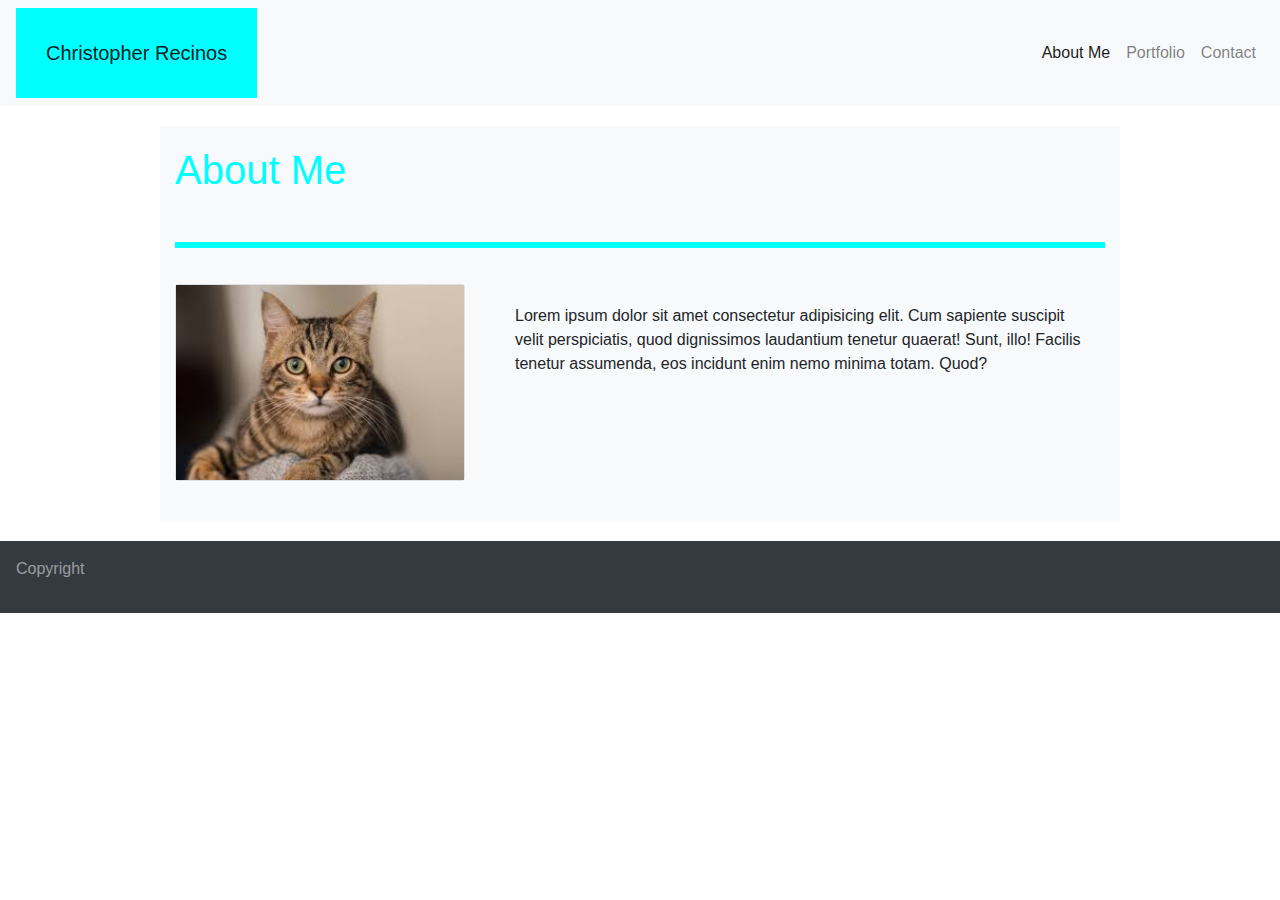
==== index.html @ 306a2a0f "first commit" ====
<!DOCTYPE html>
<html lang="en">

<head>
    <meta charset="UTF-8">
    <meta name="viewport" content="width=device-width, initial-scale=1.0">
    <meta http-equiv="X-UA-Compatible" content="ie=edge">
    <title>Document</title>

    <link rel="stylesheet" type="text/css"
        href="https://stackpath.bootstrapcdn.com/bootstrap/4.4.1/css/bootstrap.min.css">
        <link rel="stylesheet" type="text/css" href="styles.css">
</head>

<body>
    <nav class="navbar navbar-expand-lg navbar-light bg-light" style="margin-bottom: 20px;">
        <a class="navbar-brand" style="padding: 30px; background-color: aqua;">Christopher Recinos</a>
        <button class="navbar-toggler" type="button" data-toggle="collapse" data-target="#navbarNav"
            aria-controls="navbarNav" aria-expanded="false" aria-label="Toggle navigation">
            <span class="navbar-toggler-icon"></span>
        </button>
        <div class="collapse navbar-collapse" id="navbarNavDropdown">
            <ul class="navbar-nav ml-auto">
                <li class="nav-item active">
                    <a class="nav-link" href="index.html">About Me<span class="sr-only">(current)</span></a>
                </li>
                <li class="nav-item">
                    <a class="nav-link" href="portfolio.html">Portfolio</a>
                </li>
                <li class="nav-item">
                    <a class="nav-link" href="Responsive.html">Contact</a>
                </li>
            </ul>
        </div>
    </nav>
    <div class="container container-light bg-light" style="max-width: 960px;">
        <div class="row">
            <div class="col-lg">
                <h1 style="color: aqua;">About Me</h1>
                <br>
                <hr style="border: aqua solid;">
            </div>
        </div>
        <div class="row">
            <div class="col-md-4">

                <div class="card md-3">

                    <img class="img-responsive" src="[data-uri]"
                        class="card-img" alt="...">
                </div>
            </div>
            <div class="col-md-8">
                <div class="card-body">
                    <p class="card-text">Lorem ipsum dolor sit amet consectetur adipisicing elit. Cum sapiente
                        suscipit velit perspiciatis, quod dignissimos laudantium tenetur quaerat! Sunt, illo!
                        Facilis tenetur assumenda, eos incidunt enim nemo minima totam. Quod?</p>
                </div>
            </div>
        </div>
    </div>

    </div>
    <footer class="navbar navbar-expand-lg navbar-dark bg-dark" style="margin-top:20px;">

        <p class="navbar-text" style="text-align: center;">Copyright</p>
    
      </footer>
</body>

</html>
---- styles.css ----
html, body{
    height:100%;
    margin: 0;
    padding: 0;
    background-image: url('surface-945444_1920.jpg');
}
.body{
    margin: auto;
    width: 960px;
    position: relative;
    min-height:100%;
    
    }
.row{
    margin-bottom: 20px;
}
.container{
    padding-bottom: 20px;
}

.navbar-nav.ml-auto{
 float:none;
 text-align: center;
}

h2{
    
    margin: 5px;
    padding:10px;
    margin-top: 5%; 
    background-color: aqua;
    position: absolute;
    left: 44%;
    width:275px;
    opacity: 74%;
    transform: translate(-50%,-50%);
}

h1{
    margin-top: 20px;
}


#footer{
 
    width: 100%;
    border-top: 5px solid hsl(174, 72%, 56%);
    position: fixed;
    left:0;
    bottom:0;
    text-align: center;
    color: #efeee7;
    clear: both;
}



@media screen and (max-width: 760px) {
  /* The body's bg color will be #333 */
  body {
 
    font-size: 100%;
  }
  .img-responsive{
    max-width:100%;
    height:auto;
  }
 
  .row{
    width: 100%;
    padding: auto;
    float: none;
    margin-bottom: 30px; 
    flex:50%;
    color: #fff;
  }


  .container {
    width: 95%;
    margin: 10px ;
  }
}

@media screen and (max-width: 640px) {


    body{
      font-size: 100%;
      
    }
    .row{
      
      width: 100%;
      padding:auto;
      float:none;
      margin-bottom: 20px;
      color: black;
    }
    .img-responsive{
        max-width:100%;
        height:auto;
      }
     
  

    .container{
      align-content: center;
      width:95%;
      margin: 10px;
      /* flex-direction: column; */
    }
}
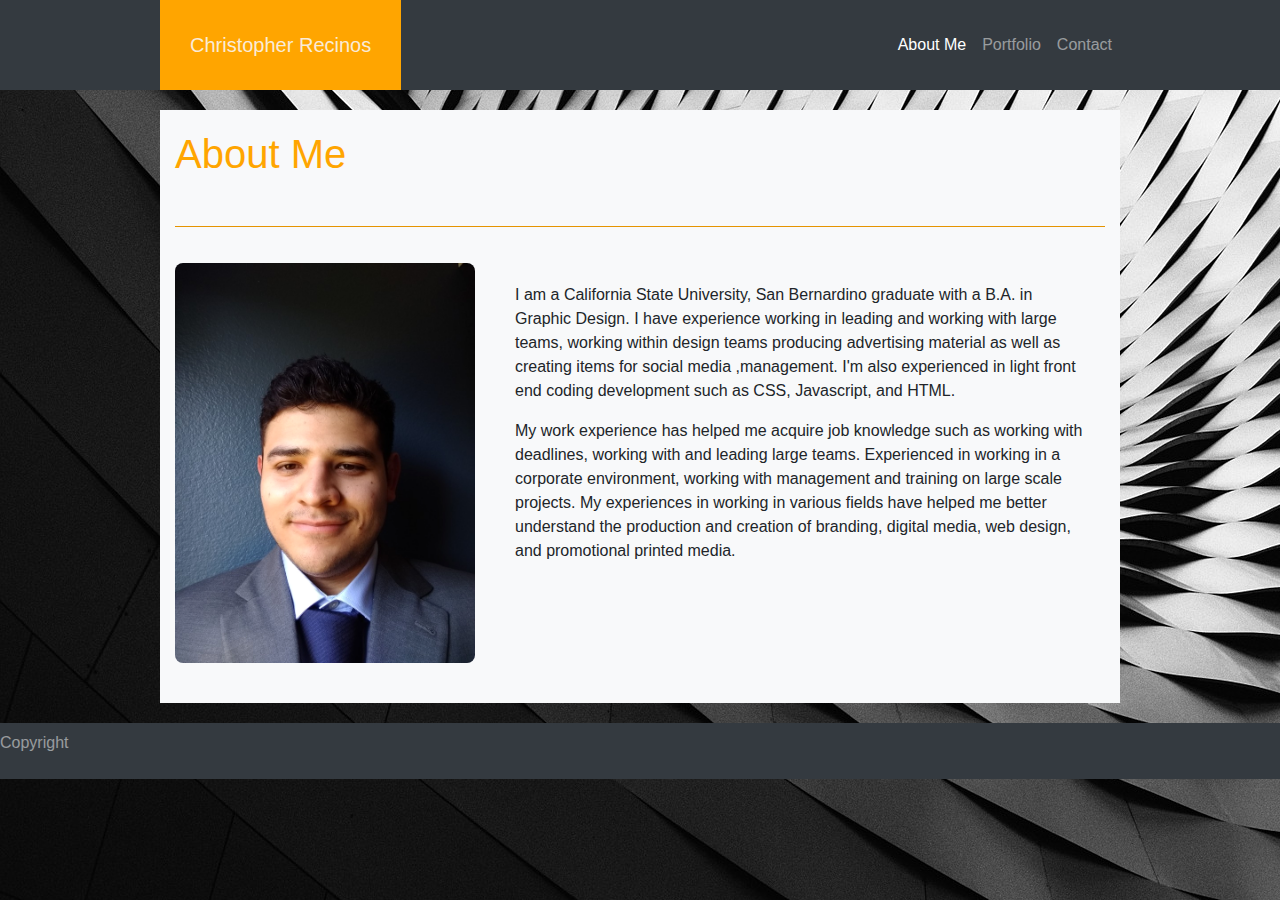
==== commit d5203712: "Update Portfolio" ====
--- a/index.html
+++ b/index.html
@@ -5,56 +5,73 @@
     <meta charset="UTF-8">
     <meta name="viewport" content="width=device-width, initial-scale=1.0">
     <meta http-equiv="X-UA-Compatible" content="ie=edge">
-    <title>Document</title>
+    <title>Chris Recinos Portfolio</title>
 
     <link rel="stylesheet" type="text/css"
         href="https://stackpath.bootstrapcdn.com/bootstrap/4.4.1/css/bootstrap.min.css">
-        <link rel="stylesheet" type="text/css" href="styles.css">
+    <link rel="stylesheet" type="text/css" href="styles.css">
 </head>
 
 <body>
-    <nav class="navbar navbar-expand-lg navbar-light bg-light" style="margin-bottom: 20px;">
-        <a class="navbar-brand" style="padding: 30px; background-color: aqua;">Christopher Recinos</a>
-        <button class="navbar-toggler" type="button" data-toggle="collapse" data-target="#navbarNav"
-            aria-controls="navbarNav" aria-expanded="false" aria-label="Toggle navigation">
-            <span class="navbar-toggler-icon"></span>
-        </button>
-        <div class="collapse navbar-collapse" id="navbarNavDropdown">
-            <ul class="navbar-nav ml-auto">
-                <li class="nav-item active">
-                    <a class="nav-link" href="index.html">About Me<span class="sr-only">(current)</span></a>
-                </li>
-                <li class="nav-item">
-                    <a class="nav-link" href="portfolio.html">Portfolio</a>
-                </li>
-                <li class="nav-item">
-                    <a class="nav-link" href="Responsive.html">Contact</a>
-                </li>
-            </ul>
+    <nav class="navbar navbar-expand-lg navbar-dark bg-dark" style="margin-bottom: 20px;">
+        <div class="container" style="max-width: 960px; padding: 0;">
+
+            <a class="navbar-brand" style="padding: 30px; background-color:orange; color:antiquewhite">Christopher
+                Recinos</a>
+            <button class="navbar-toggler" type="button" data-toggle="collapse" data-target="#navbarNav"
+                aria-controls="navbarNav" aria-expanded="false" aria-label="Toggle navigation">
+                <span class="navbar-toggler-icon"></span>
+            </button>
+
+            <div class="collapse navbar-collapse" id="navbarNavDropdown">
+                <ul class="navbar-nav ml-auto">
+                    <li class="nav-item active">
+                        <a class="nav-link" href="index.html">About Me</a>
+                    </li>
+                    <li class="nav-item">
+                        <a class="nav-link" href="portfolio.html">Portfolio</a>
+                    </li>
+                    <li class="nav-item">
+                        <a class="nav-link" href="Responsive.html">Contact</a>
+                    </li>
+                </ul>
+            </div>
+
         </div>
     </nav>
+
+
+
     <div class="container container-light bg-light" style="max-width: 960px;">
         <div class="row">
             <div class="col-lg">
-                <h1 style="color: aqua;">About Me</h1>
+                <h1>About Me</h1>
                 <br>
-                <hr style="border: aqua solid;">
+                <hr>
             </div>
         </div>
         <div class="row">
             <div class="col-md-4">
 
-                <div class="card md-3">
+                <!-- <div class="col-md-3"> -->
 
-                    <img class="img-responsive" src="[data-uri]"
-                        class="card-img" alt="...">
-                </div>
+                    <img class="img-responsive card-img"
+                        src="download.png"
+                         alt="Christopher Recinos">
+                <!-- </div> -->
             </div>
             <div class="col-md-8">
                 <div class="card-body">
-                    <p class="card-text">Lorem ipsum dolor sit amet consectetur adipisicing elit. Cum sapiente
-                        suscipit velit perspiciatis, quod dignissimos laudantium tenetur quaerat! Sunt, illo!
-                        Facilis tenetur assumenda, eos incidunt enim nemo minima totam. Quod?</p>
+                    <p class="card-text">I am a California State University, San Bernardino graduate with a B.A. in
+                        Graphic Design. I have experience working in leading and working with large teams, working
+                        within design teams producing advertising material as well as creating items for social media
+                        ,management. I'm also experienced in light front end coding development such as CSS, Javascript,
+                        and HTML.</p>
+                    <p>My work experience has helped me acquire job knowledge such as working with deadlines, working
+                        with and leading large teams. Experienced in working in a corporate environment, working with
+                        management and training on large scale projects. My experiences in working in various fields
+                        have helped me better understand the production and creation of branding, digital media, web
+                        design, and promotional printed media. </p>
                 </div>
             </div>
         </div>
@@ -64,8 +81,8 @@
     <footer class="navbar navbar-expand-lg navbar-dark bg-dark" style="margin-top:20px;">
 
         <p class="navbar-text" style="text-align: center;">Copyright</p>
-    
-      </footer>
+
+    </footer>
 </body>
 
 </html>--- a/styles.css
+++ b/styles.css
@@ -6,8 +6,8 @@
 }
 .body{
     margin: auto;
-    width: 960px;
-    position: relative;
+    
+    position:fixed;
     min-height:100%;
     
     }
@@ -18,9 +18,13 @@
     padding-bottom: 20px;
 }
 
-.navbar-nav.ml-auto{
+.navbar{
  float:none;
  text-align: center;
+ padding: 0;
+}
+a{
+color:orange;
 }
 
 h2{
@@ -28,7 +32,8 @@
     margin: 5px;
     padding:10px;
     margin-top: 5%; 
-    background-color: aqua;
+    font-size: 25px;
+    background-color: orange;
     position: absolute;
     left: 44%;
     width:275px;
@@ -36,24 +41,31 @@
     transform: translate(-50%,-50%);
 }
 
+.card-img{
+  vertical-align: middle;
+  width:300px;
+  height: 400px;
+  border-radius: 8px;
+}
+
 h1{
     margin-top: 20px;
+    color: orange;
 }
-
+hr{
+  background-color: orange;
+}
 
 #footer{
  
     width: 100%;
-    border-top: 5px solid hsl(174, 72%, 56%);
-    position: fixed;
+    border-top: 5px solid orange;
+    position: relative;
     left:0;
     bottom:0;
-    text-align: center;
     color: #efeee7;
     clear: both;
 }
-
-
 
 @media screen and (max-width: 760px) {
   /* The body's bg color will be #333 */
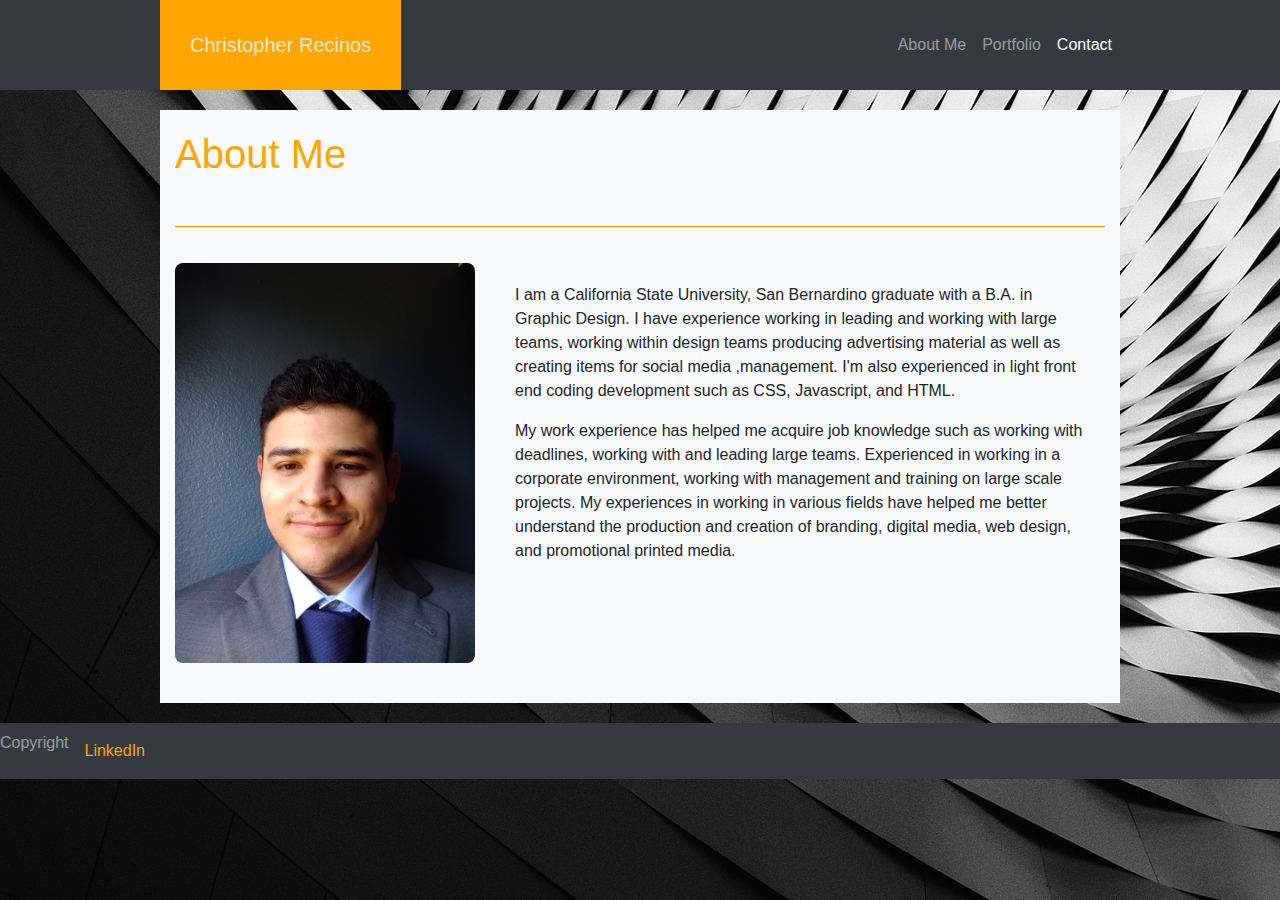
==== commit 935865e2: "update links" ====
--- a/index.html
+++ b/index.html
@@ -25,13 +25,13 @@
 
             <div class="collapse navbar-collapse" id="navbarNavDropdown">
                 <ul class="navbar-nav ml-auto">
-                    <li class="nav-item active">
+                    <li class="nav-item ">
                         <a class="nav-link" href="index.html">About Me</a>
                     </li>
                     <li class="nav-item">
                         <a class="nav-link" href="portfolio.html">Portfolio</a>
                     </li>
-                    <li class="nav-item">
+                    <li class="nav-item active">
                         <a class="nav-link" href="Responsive.html">Contact</a>
                     </li>
                 </ul>
@@ -81,7 +81,7 @@
     <footer class="navbar navbar-expand-lg navbar-dark bg-dark" style="margin-top:20px;">
 
         <p class="navbar-text" style="text-align: center;">Copyright</p>
-
+        <a class="nav-link" href="https://www.linkedin.com/in/christopher-recinos-a00814132/">LinkedIn</a>
     </footer>
 </body>
 
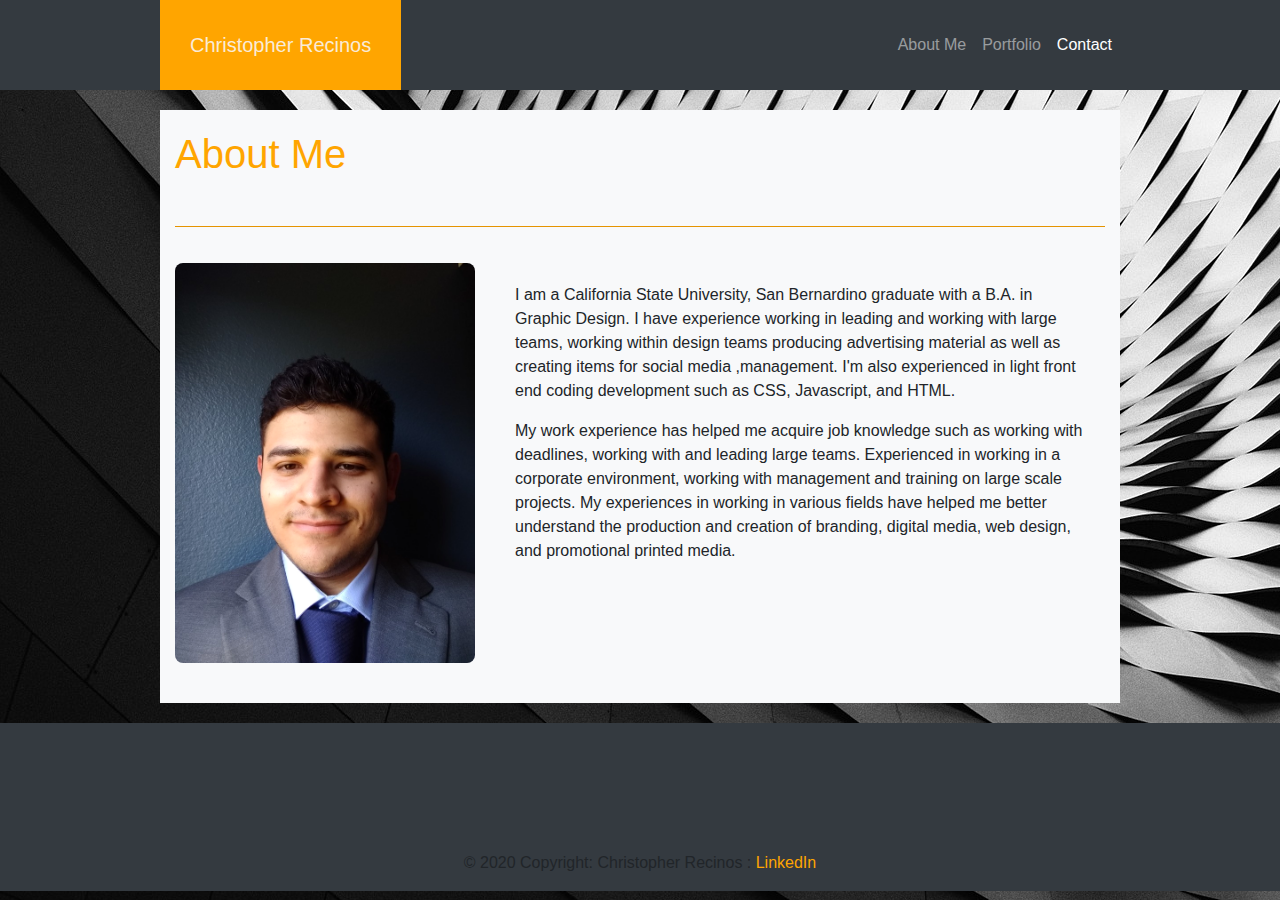
==== commit 38b6dd88: "update links" ====
--- a/index.html
+++ b/index.html
@@ -78,11 +78,31 @@
     </div>
 
     </div>
-    <footer class="navbar navbar-expand-lg navbar-dark bg-dark" style="margin-top:20px;">
+    <footer class="page-footer font-small bg-dark" style="margin-top:20px;">
 
-        <p class="navbar-text" style="text-align: center;">Copyright</p>
-        <a class="nav-link" href="https://www.linkedin.com/in/christopher-recinos-a00814132/">LinkedIn</a>
-    </footer>
+        <!-- Footer Elements -->
+        <div class="container">
+      
+          <!-- Grid row-->
+          <div class="row">
+      
+            <!-- Grid column -->
+            <div class="col-md-12">
+              <div class="mb-5 flex-center">
+      
+                <!--Linkedin -->
+                <a class="li-ic">
+                  <i class="fab fa-linkedin-in fa-lg white-text mr-md-5 mr-3 fa-2x"> </i>
+                </a>
+              </div>
+            </div>
+          </div>
+        </div>
+        <div class="footer-copyright text-center py-3">© 2020 Copyright: Christopher Recinos : 
+          <a href="https://www.linkedin.com/in/christopher-recinos-a00814132/"> LinkedIn</a>
+        </div>
+      
+      </footer>
 </body>
 
 </html>